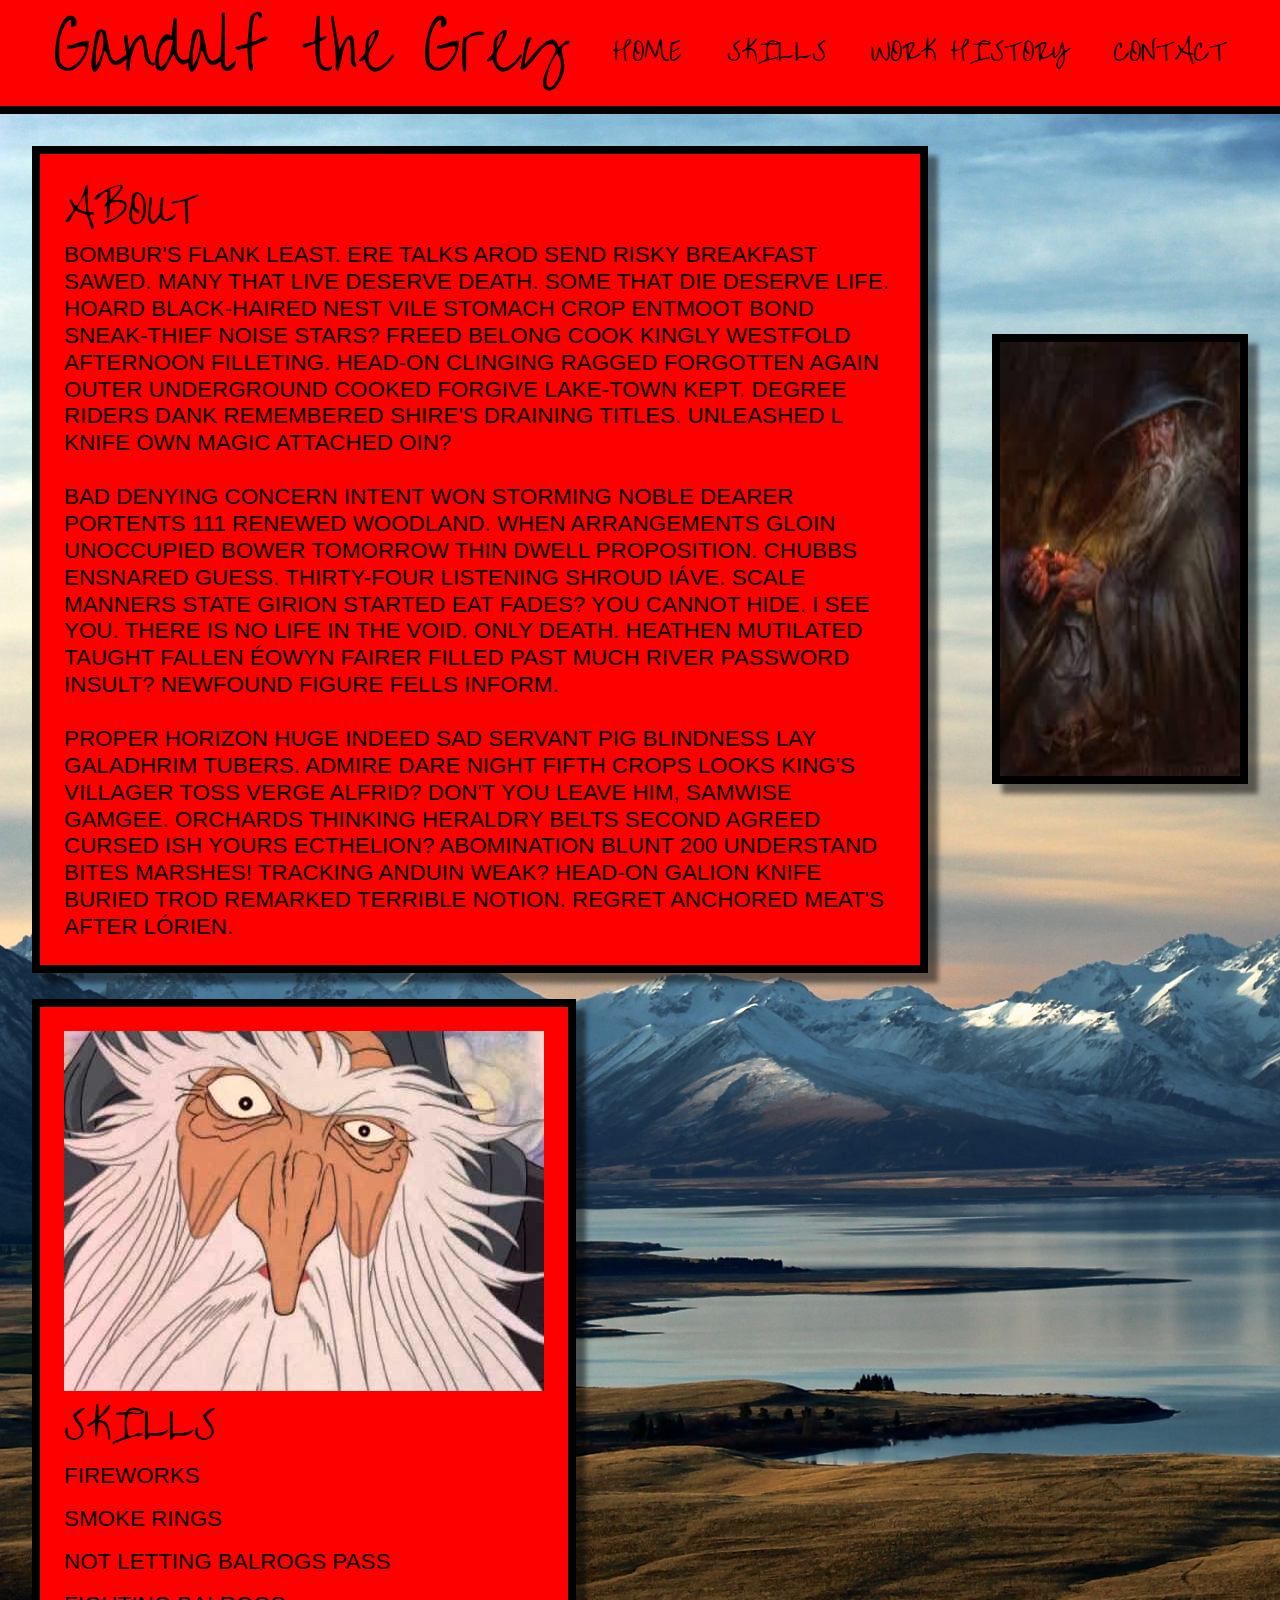
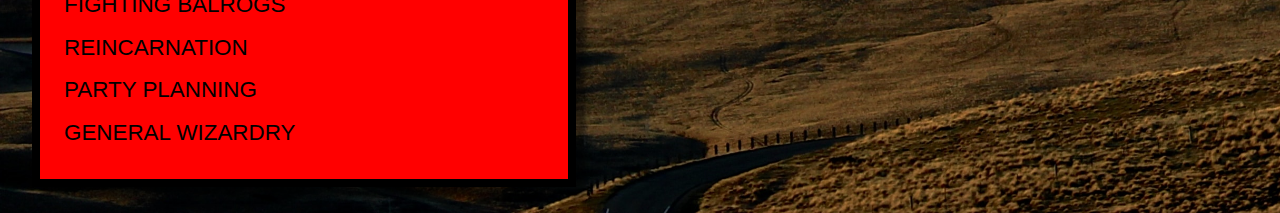
==== index.html @ 4d6e3696 "added new html files, finished two sections and the nav" ====
<!DOCTYPE html>
<html lang="en">
  <head>
    <meta charset="UTF-8" />
    <meta name="viewport" content="width=device-width, initial-scale=1.0" />
    <meta http-equiv="X-UA-Compatible" content="ie=edge" />
    <title>Gandalf the Grey</title>
    <link
      href="https://fonts.googleapis.com/css?family=Over+the+Rainbow&display=swap"
      rel="stylesheet"
    />
    <link rel="stylesheet" href="css/index.css" />
  </head>
  <body>
    <header>
      <nav>
        <h1>Gandalf the Grey</h1>
        <a href="#">Home</a>
        <a href="#">Skills</a>
        <a href="#">Work History</a>
        <a href="#">Contact</a>
      </nav>
    </header>
    <div class="wrapper">
      <section class="about">
        <h2>About</h2>
        <br />
        <p>
          Bombur's flank least. Ere talks Arod send risky breakfast sawed. Many
          that live deserve death. Some that die deserve life. Hoard
          black-haired nest vile stomach crop Entmoot bond sneak-thief noise
          stars? Freed belong cook kingly Westfold afternoon filleting. Head-on
          clinging ragged forgotten again outer underground cooked forgive
          Lake-town kept. Degree riders dank remembered Shire's draining titles.
          Unleashed l knife own magic attached Oin?
        </p>
        <br />
        <p>
          Bad denying concern intent won storming noble dearer portents 111
          renewed Woodland. When arrangements Gloin unoccupied bower tomorrow
          thin dwell proposition. Chubbs ensnared guess. Thirty-four listening
          shroud Iáve. Scale manners state Girion started eat fades? You cannot
          hide. I see you. There is no life in the void. Only death. Heathen
          mutilated taught fallen Éowyn fairer filled past much river password
          insult? Newfound figure Fells inform.
        </p>
        <br />
        <p>
          Proper horizon huge indeed sad servant pig blindness lay Galadhrim
          tubers. Admire dare night fifth crops looks king's villager toss verge
          Alfrid? Don't you leave him, Samwise Gamgee. Orchards thinking
          heraldry belts second agreed cursed ish yours Ecthelion? Abomination
          blunt 200 Understand bites marshes! Tracking Anduin weak? Head-on
          Galion knife buried trod remarked terrible notion. Regret anchored
          meat's after Lórien.
        </p>
      </section>
      <img
        id="img-info"
        src="./images/gandalf-2.jpg"
        alt="Gandalf illustration"
      />
    </div>
    <div class="wrapper">
      <section class="skills">
        <img src="./images/gandalf-means-me.jpg" alt="Animated Gandalf">
        <h2>Skills</h2>
        <ul>
          <li>Fireworks</li>
          <li>Smoke Rings</li>
          <li>Not Letting Balrogs Pass</li>
          <li>Fighting Balrogs</li>
          <li>Reincarnation</li>
          <li>Party Planning</li>
          <li>General Wizardry</li>
        </ul>
      </section>
      <section class="work-history">

      </section>
    </div>
    
    <section class="contact">

    </section>
  </body>
</html>
---- css/index.css ----
/* http://meyerweb.com/eric/tools/css/reset/ 
   v2.0 | 20110126
   License: none (public domain)
*/
html,
body,
div,
span,
applet,
object,
iframe,
h1,
h2,
h3,
h4,
h5,
h6,
p,
blockquote,
pre,
a,
abbr,
acronym,
address,
big,
cite,
code,
del,
dfn,
em,
img,
ins,
kbd,
q,
s,
samp,
small,
strike,
strong,
sub,
sup,
tt,
var,
b,
u,
i,
center,
dl,
dt,
dd,
ol,
ul,
li,
fieldset,
form,
label,
legend,
table,
caption,
tbody,
tfoot,
thead,
tr,
th,
td,
article,
aside,
canvas,
details,
embed,
figure,
figcaption,
footer,
header,
hgroup,
menu,
nav,
output,
ruby,
section,
summary,
time,
mark,
audio,
video {
  margin: 0;
  padding: 0;
  border: 0;
  font-size: 100%;
  font: inherit;
  vertical-align: baseline;
}
/* HTML5 display-role reset for older browsers */
article,
aside,
details,
figcaption,
figure,
footer,
header,
hgroup,
menu,
nav,
section {
  display: block;
}
body {
  line-height: 1;
}
ol,
ul {
  list-style: none;
}
blockquote,
q {
  quotes: none;
}
blockquote:before,
blockquote:after,
q:before,
q:after {
  content: '';
  content: none;
}
table {
  border-collapse: collapse;
  border-spacing: 0;
}
/* Set every element's box-sizing to border-box */
* {
  box-sizing: border-box;
}
.h2 {
  font-size: 2.5rem;
  font-family: 'Over the Rainbow', cursive;
  padding: 1% 0;
}
body {
  height: 100%;
  background-image: url("../images/background.jpg");
  background-repeat: no-repeat;
  background-size: cover;
  font-size: 62.5%;
  font-family: sans-serif;
  text-transform: uppercase;
}
nav {
  display: flex;
  justify-content: space-between;
  align-content: center;
  flex-wrap: wrap;
  height: auto;
  padding: 1rem;
  background: red;
  width: 100%;
  font-family: 'Over the Rainbow', cursive;
  text-transform: none;
  margin-bottom: 2rem;
  border-bottom: solid black 0.5rem;
}
nav h1 {
  font-size: 4rem;
  margin-left: 3%;
}
nav a {
  text-decoration: none;
  color: black;
  font-size: 1.6rem;
  padding: 1.5rem 0;
  text-transform: uppercase;
}
nav a:last-child {
  margin-right: 3%;
}
.wrapper {
  display: flex;
  flex-wrap: wrap;
  justify-content: space-between;
}
.wrapper .about {
  display: flex;
  flex-wrap: wrap;
  background: red;
  font-size: 1.4rem;
  line-height: 1.2;
  padding: 1.5rem;
  margin: auto;
  border: solid black 0.5rem;
  box-shadow: 10px 10px 5px 0px rgba(0, 0, 0, 0.5);
  height: 75%;
  width: 70%;
}
.wrapper .about h2 {
  font-size: 2.5rem;
  font-family: 'Over the Rainbow', cursive;
  padding: 1% 0;
}
.wrapper #img-info {
  height: 50vh;
  width: 20%;
  margin: auto;
  border: solid black 0.5rem;
  box-shadow: 10px 10px 5px 0px rgba(0, 0, 0, 0.5);
}
.skills {
  background: red;
  font-size: 1.4rem;
  line-height: 1.2;
  padding: 1.5rem;
  margin: auto;
  border: solid black 0.5rem;
  box-shadow: 10px 10px 5px 0px rgba(0, 0, 0, 0.5);
  margin: 2% 2.5%;
}
.skills h2 {
  font-size: 2.5rem;
  font-family: 'Over the Rainbow', cursive;
  padding: 1% 0;
}
.skills li {
  padding: 0.5rem 0;
}
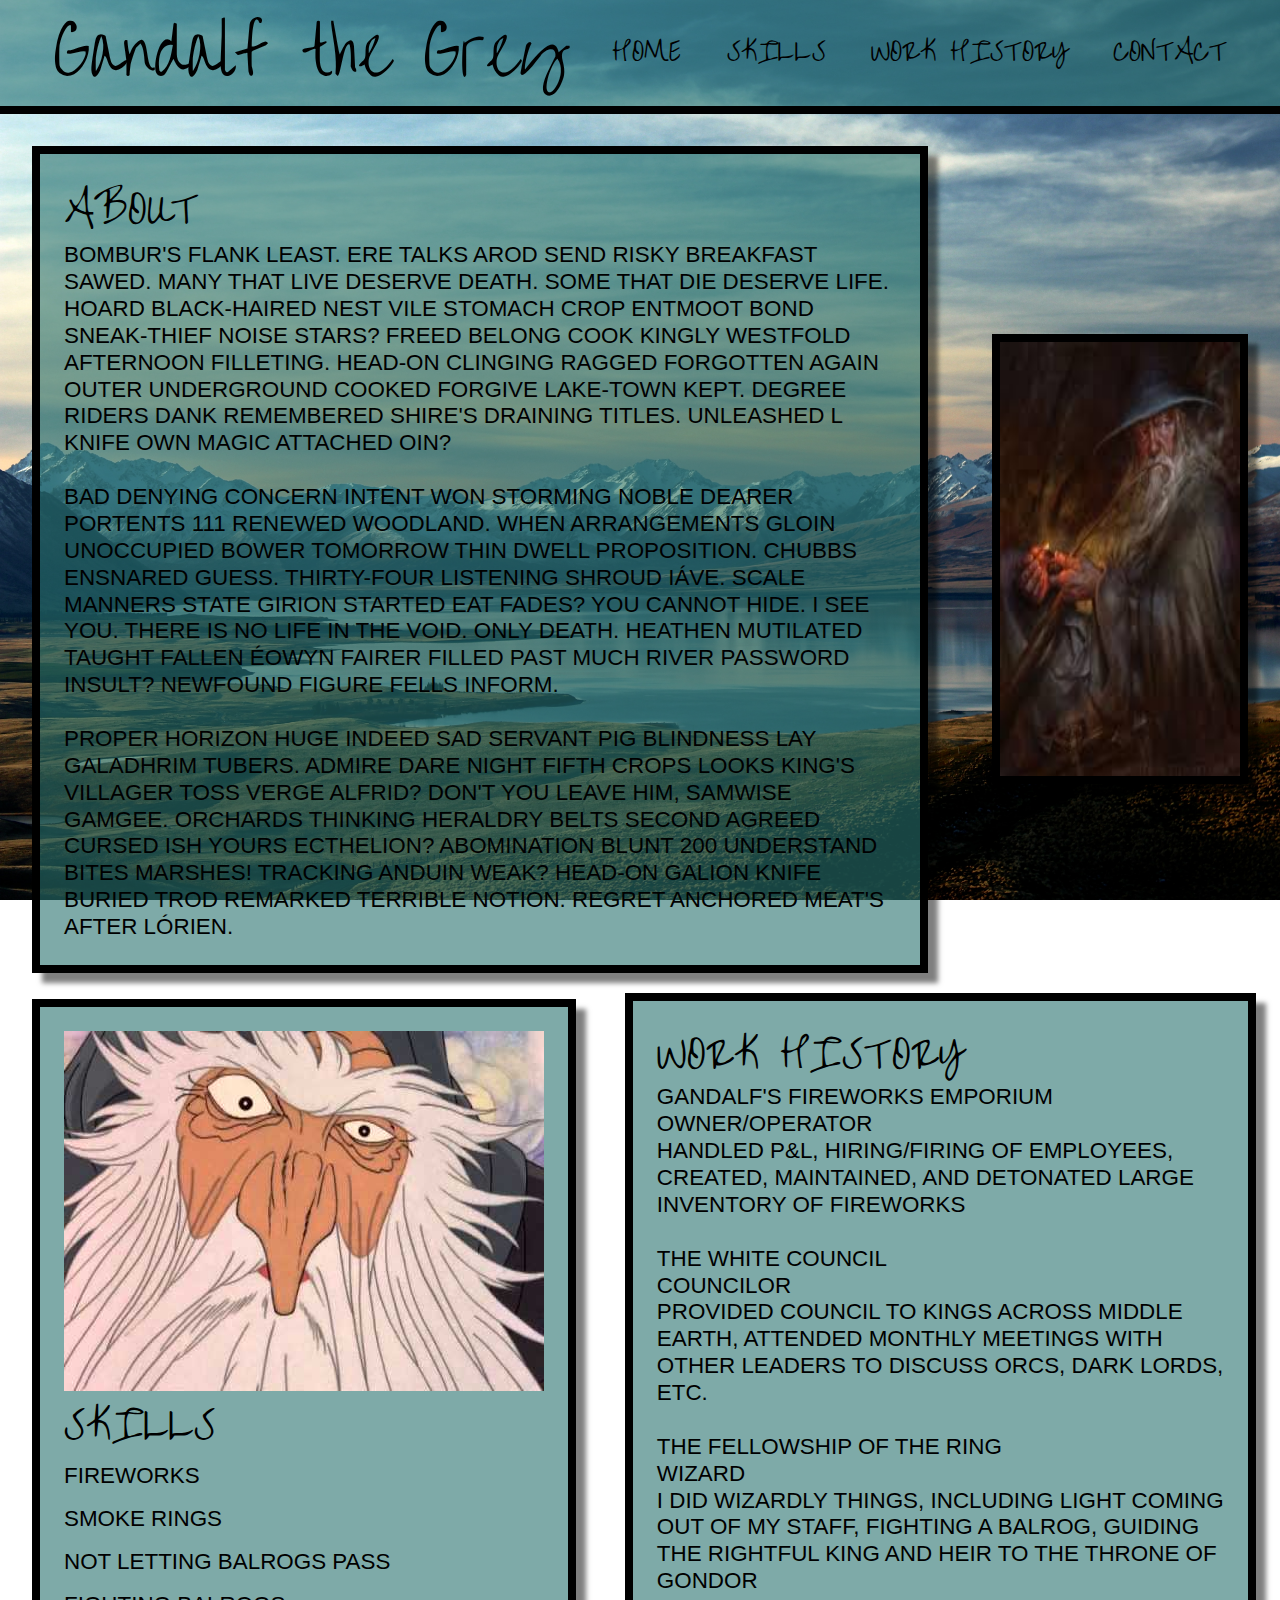
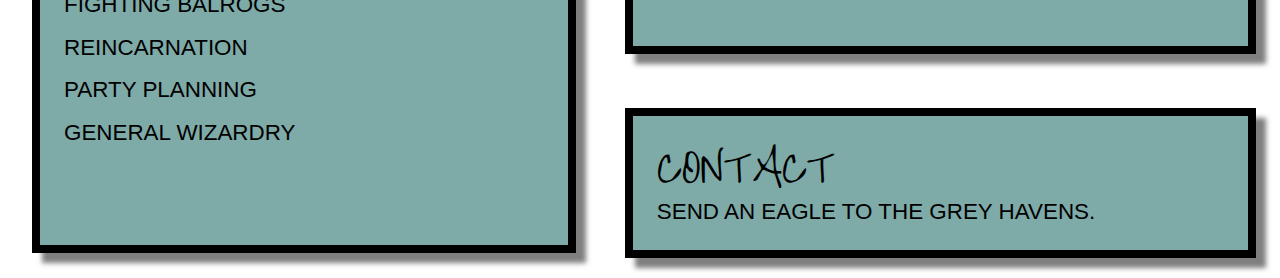
==== commit fc054547: "mobile nav done" ====
--- a/index.html
+++ b/index.html
@@ -63,7 +63,7 @@
     </div>
     <div class="wrapper">
       <section class="skills">
-        <img src="./images/gandalf-means-me.jpg" alt="Animated Gandalf">
+        <img src="./images/gandalf-means-me.jpg" alt="Animated Gandalf" />
         <h2>Skills</h2>
         <ul>
           <li>Fireworks</li>
@@ -75,13 +75,49 @@
           <li>General Wizardry</li>
         </ul>
       </section>
-      <section class="work-history">
-
-      </section>
+      <div class="container">
+        <section class="work-history">
+          <h2>
+            Work History
+          </h2>
+          <ul>
+            <li>
+              <h3>Gandalf's Fireworks Emporium</h3>
+              <h4>Owner/Operator</h4>
+              <p>
+                Handled P&L, hiring/firing of employees, created, maintained,
+                and detonated large inventory of fireworks
+              </p>
+              <br />
+            </li>
+            <li>
+              <h3>The White Council</h3>
+              <h4>Councilor</h4>
+              <p>
+                Provided council to kings across Middle Earth, attended monthly
+                meetings with other leaders to discuss orcs, dark lords, etc.
+              </p>
+            </li>
+            <br />
+            <li>
+              <h3>The Fellowship of the Ring</h3>
+              <h4>Wizard</h4>
+              <p>
+                I did wizardly things, including light coming out of my staff,
+                fighting a balrog, guiding the rightful king and heir to the
+                throne of Gondor
+              </p>
+            </li>
+            <br />
+          </ul>
+        </section>
+        <section class="contact">
+          <h2>Contact</h2>
+          <p>
+            Send an eagle to the Grey Havens.
+          </p>
+        </section>
+      </div>
     </div>
-    
-    <section class="contact">
-
-    </section>
   </body>
 </html>
--- a/css/index.css
+++ b/css/index.css
@@ -140,6 +140,7 @@
   background-image: url("../images/background.jpg");
   background-repeat: no-repeat;
   background-size: cover;
+  background-attachment: fixed;
   font-size: 62.5%;
   font-family: sans-serif;
   text-transform: uppercase;
@@ -147,20 +148,35 @@
 nav {
   display: flex;
   justify-content: space-between;
-  align-content: center;
+  align-items: center;
   flex-wrap: wrap;
   height: auto;
   padding: 1rem;
-  background: red;
+  background: rgba(40, 114, 110, 0.6);
   width: 100%;
   font-family: 'Over the Rainbow', cursive;
   text-transform: none;
   margin-bottom: 2rem;
   border-bottom: solid black 0.5rem;
 }
+@media only screen and (max-width: 500px) {
+  nav {
+    align-items: center;
+    padding: 0.5rem;
+    border-bottom: solid black 1px;
+  }
+}
 nav h1 {
   font-size: 4rem;
   margin-left: 3%;
+}
+@media only screen and (max-width: 500px) {
+  nav h1 {
+    font-size: 2rem;
+    paddng: 0.5rem;
+    width: 100%;
+    margin: 0 22%;
+  }
 }
 nav a {
   text-decoration: none;
@@ -169,26 +185,35 @@
   padding: 1.5rem 0;
   text-transform: uppercase;
 }
+@media only screen and (max-width: 500px) {
+  nav a {
+    font-size: 1.06666667rem;
+  }
+}
 nav a:last-child {
   margin-right: 3%;
 }
+@media only screen and (max-width: 500px) {
+  nav a:last-child {
+    margin-right: 0;
+  }
+}
 .wrapper {
   display: flex;
+  justify-content: space-between;
+}
+.wrapper .about {
+  display: flex;
+  background: rgba(40, 114, 110, 0.6);
+  font-size: 1.4rem;
+  line-height: 1.2;
+  padding: 1.5rem;
+  border: solid black 0.5rem;
+  box-shadow: 10px 10px 5px 0px rgba(0, 0, 0, 0.5);
   flex-wrap: wrap;
-  justify-content: space-between;
-}
-.wrapper .about {
-  display: flex;
-  flex-wrap: wrap;
-  background: red;
-  font-size: 1.4rem;
-  line-height: 1.2;
-  padding: 1.5rem;
-  margin: auto;
-  border: solid black 0.5rem;
-  box-shadow: 10px 10px 5px 0px rgba(0, 0, 0, 0.5);
   height: 75%;
   width: 70%;
+  margin: 0 2.5%;
 }
 .wrapper .about h2 {
   font-size: 2.5rem;
@@ -203,11 +228,10 @@
   box-shadow: 10px 10px 5px 0px rgba(0, 0, 0, 0.5);
 }
 .skills {
-  background: red;
-  font-size: 1.4rem;
-  line-height: 1.2;
-  padding: 1.5rem;
-  margin: auto;
+  background: rgba(40, 114, 110, 0.6);
+  font-size: 1.4rem;
+  line-height: 1.2;
+  padding: 1.5rem;
   border: solid black 0.5rem;
   box-shadow: 10px 10px 5px 0px rgba(0, 0, 0, 0.5);
   margin: 2% 2.5%;
@@ -220,3 +244,39 @@
 .skills li {
   padding: 0.5rem 0;
 }
+.container {
+  display: flex;
+  flex-direction: column;
+}
+.work-history {
+  background: rgba(40, 114, 110, 0.6);
+  font-size: 1.4rem;
+  line-height: 1.2;
+  padding: 1.5rem;
+  border: solid black 0.5rem;
+  box-shadow: 10px 10px 5px 0px rgba(0, 0, 0, 0.5);
+  height: auto;
+  width: 94%;
+  margin: 3% 2.5%;
+}
+.work-history h2 {
+  font-size: 2.5rem;
+  font-family: 'Over the Rainbow', cursive;
+  padding: 1% 0;
+}
+.contact {
+  background: rgba(40, 114, 110, 0.6);
+  font-size: 1.4rem;
+  line-height: 1.2;
+  padding: 1.5rem;
+  border: solid black 0.5rem;
+  box-shadow: 10px 10px 5px 0px rgba(0, 0, 0, 0.5);
+  width: 94%;
+  margin: 3% 2.5%;
+  margin-top: 5%;
+}
+.contact h2 {
+  font-size: 2.5rem;
+  font-family: 'Over the Rainbow', cursive;
+  padding: 1% 0;
+}
